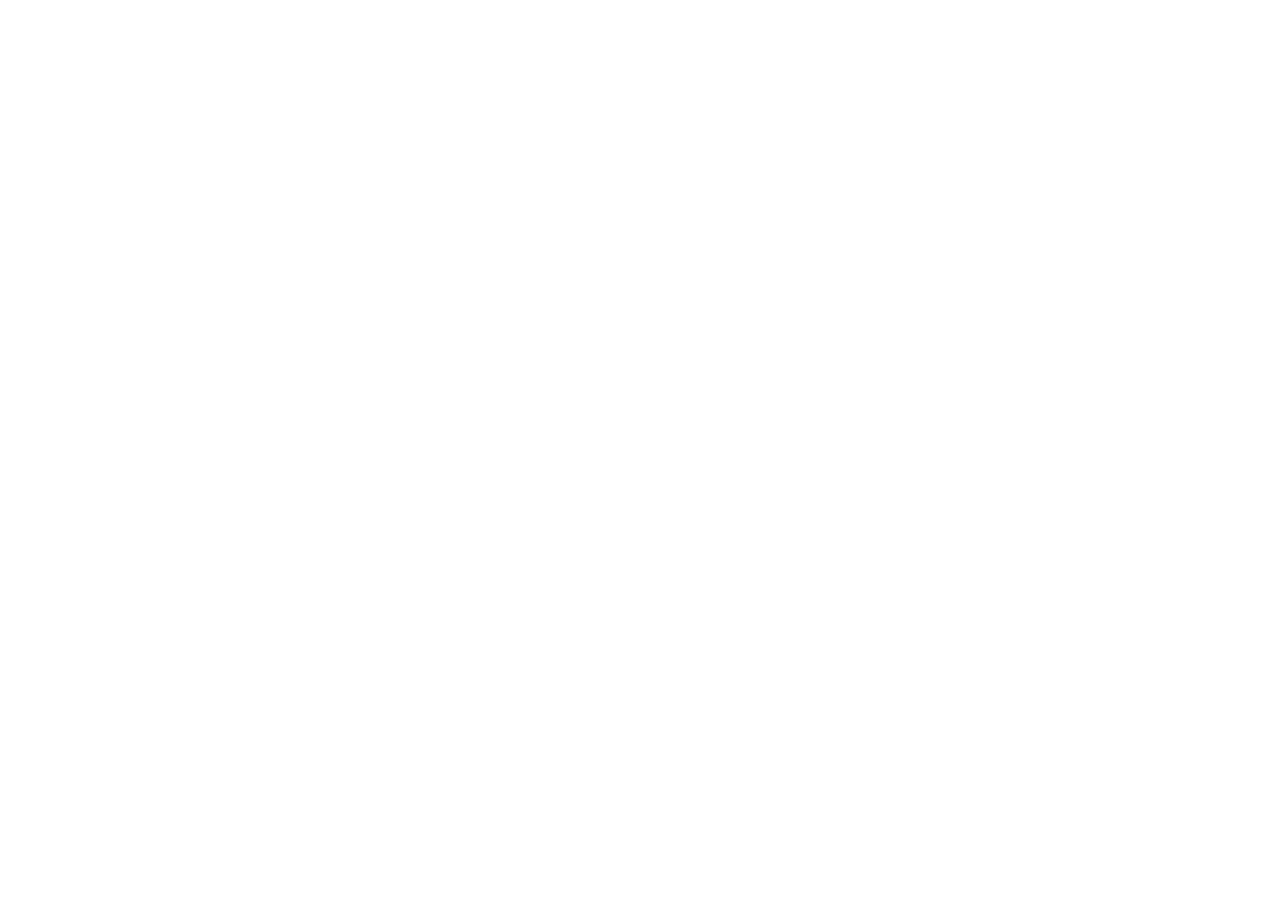
==== login.html @ 375b35bd "init project" ====
<!DOCTYPE html>
<html lang="en">

<head>
    <meta charset="UTF-8">
    <meta http-equiv="X-UA-Compatible" content="IE=edge">
    <meta name="viewport" content="width=device-width, initial-scale=1.0">
    <title>大事件-登录/注册</title>
</head>

<body>

</body>

</html>
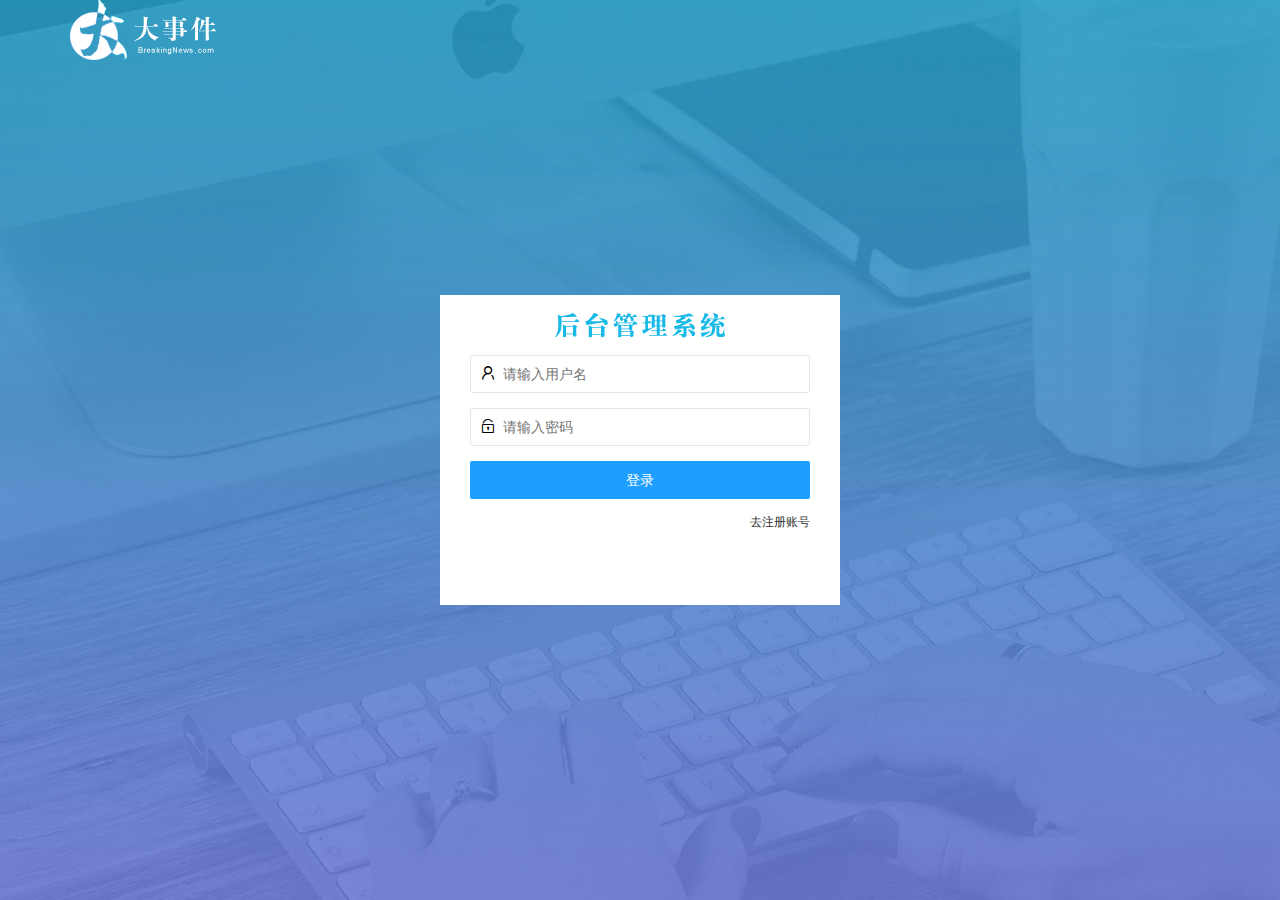
==== commit 6f5b0637: "完成了登录和注册的功能" ====
--- a/login.html
+++ b/login.html
@@ -6,10 +6,87 @@
     <meta http-equiv="X-UA-Compatible" content="IE=edge">
     <meta name="viewport" content="width=device-width, initial-scale=1.0">
     <title>大事件-登录/注册</title>
+    <!-- 引入layui样式 -->
+    <link rel="stylesheet" href="./assets/lib/layui/css/layui.css" />
+
+    <!-- 引入自己的样式 -->
+    <link rel="stylesheet" href="./assets/css/login.css" />
+
+
 </head>
 
 <body>
+    <!-- 头部的 Logo 区域 -->
+    <div class="layui-main">
+        <img src="/assets/images/logo.png" alt="" />
+    </div>
 
+    <!-- 登录注册区域 -->
+    <div class="loginAndRegBox">
+        <div class="title-box"></div>
+        <!--==== 登录的div =====-->
+        <div class="login-box">
+            <!-- 登录的表单 -->
+            <form class="layui-form" id="form_login">
+                <!-- 用户名 -->
+                <div class="layui-form-item">
+                    <i class="layui-icon layui-icon-username"></i>
+                    <input type="text" name="username" required lay-verify="required" placeholder="请输入用户名" autocomplete="off" class="layui-input" />
+                </div>
+                <!-- 密码 -->
+                <div class="layui-form-item">
+                    <i class="layui-icon layui-icon-password"></i>
+                    <!-- lay-verify="required" 表单验证 -->
+                    <input type="password" name="password" required lay-verify="required|pwd" placeholder="请输入密码" autocomplete="off" class="layui-input" />
+                </div>
+                <!-- 登录按钮 -->
+                <div class="layui-form-item">
+                    <!-- 注意：表单提交按钮和普通按钮的区别，就是 lay-submit 属性 -->
+                    <button class="layui-btn layui-btn-fluid layui-btn-normal" lay-submit>登录</button>
+                </div>
+                <div class="layui-form-item links">
+                    <a href="javascript:;" id="link_reg">去注册账号</a>
+                </div>
+            </form>
+        </div>
+        <!-- ======注册的div====== -->
+        <div class="reg-box">
+            <!-- 注册的表单 -->
+            <form class="layui-form" id="form_reg">
+                <!-- 用户名 -->
+                <div class="layui-form-item">
+                    <i class="layui-icon layui-icon-username"></i>
+                    <input type="text" name="username" required lay-verify="required" placeholder="请输入用户名" autocomplete="off" class="layui-input" />
+                </div>
+                <!-- 密码 -->
+                <div class="layui-form-item">
+                    <i class="layui-icon layui-icon-password"></i>
+                    <input type="password" name="password" required lay-verify="required" placeholder="请输入密码" autocomplete="off" class="layui-input" />
+                </div>
+                <!-- 密码确认框 -->
+                <div class="layui-form-item">
+                    <i class="layui-icon layui-icon-password"></i>
+                    <input type="password" name="repassword" required lay-verify="required|pwd|repwd" placeholder="再次确认密码" autocomplete="off" class="layui-input" />
+                </div>
+                <!-- 注册按钮 -->
+                <div class="layui-form-item">
+                    <!-- 注意：表单提交按钮和普通按钮的区别，就是 lay-submit 属性 -->
+                    <button class="layui-btn layui-btn-fluid layui-btn-normal" lay-submit>注册</button>
+                </div>
+                <div class="layui-form-item links">
+                    <a href="javascript:;" id="link_login">去登录</a>
+                </div>
+            </form>
+        </div>
+    </div>
+
+
+
+    <!-- 引入jquery文件 -->
+    <script src="./assets/lib/layui/layui.all.js"></script>
+    <script src="./assets/lib/jquery.js"></script>
+    <script src="./assets/js/baseAPI.js"></script>
+    <script src="./assets/js/login.js"></script>
 </body>
 
 </html>--- a/assets/lib/layui/css/layui.css
+++ b/assets/lib/layui/css/layui.css
@@ -0,0 +1,2 @@
+/** layui-v2.5.5 MIT License By https://www.layui.com */
+ .layui-inline,img{display:inline-block;vertical-align:middle}h1,h2,h3,h4,h5,h6{font-weight:400}.layui-edge,.layui-header,.layui-inline,.layui-main{position:relative}.layui-body,.layui-edge,.layui-elip{overflow:hidden}.layui-btn,.layui-edge,.layui-inline,img{vertical-align:middle}.layui-btn,.layui-disabled,.layui-icon,.layui-unselect{-moz-user-select:none;-webkit-user-select:none;-ms-user-select:none}.layui-elip,.layui-form-checkbox span,.layui-form-pane .layui-form-label{text-overflow:ellipsis;white-space:nowrap}.layui-breadcrumb,.layui-tree-btnGroup{visibility:hidden}blockquote,body,button,dd,div,dl,dt,form,h1,h2,h3,h4,h5,h6,input,li,ol,p,pre,td,textarea,th,ul{margin:0;padding:0;-webkit-tap-highlight-color:rgba(0,0,0,0)}a:active,a:hover{outline:0}img{border:none}li{list-style:none}table{border-collapse:collapse;border-spacing:0}h4,h5,h6{font-size:100%}button,input,optgroup,option,select,textarea{font-family:inherit;font-size:inherit;font-style:inherit;font-weight:inherit;outline:0}pre{white-space:pre-wrap;white-space:-moz-pre-wrap;white-space:-pre-wrap;white-space:-o-pre-wrap;word-wrap:break-word}body{line-height:24px;font:14px Helvetica Neue,Helvetica,PingFang SC,Tahoma,Arial,sans-serif}hr{height:1px;margin:10px 0;border:0;clear:both}a{color:#333;text-decoration:none}a:hover{color:#777}a cite{font-style:normal;*cursor:pointer}.layui-border-box,.layui-border-box *{box-sizing:border-box}.layui-box,.layui-box *{box-sizing:content-box}.layui-clear{clear:both;*zoom:1}.layui-clear:after{content:'\20';clear:both;*zoom:1;display:block;height:0}.layui-inline{*display:inline;*zoom:1}.layui-edge{display:inline-block;width:0;height:0;border-width:6px;border-style:dashed;border-color:transparent}.layui-edge-top{top:-4px;border-bottom-color:#999;border-bottom-style:solid}.layui-edge-right{border-left-color:#999;border-left-style:solid}.layui-edge-bottom{top:2px;border-top-color:#999;border-top-style:solid}.layui-edge-left{border-right-color:#999;border-right-style:solid}.layui-disabled,.layui-disabled:hover{color:#d2d2d2!important;cursor:not-allowed!important}.layui-circle{border-radius:100%}.layui-show{display:block!important}.layui-hide{display:none!important}@font-face{font-family:layui-icon;src:url(../font/iconfont.eot?v=250);src:url(../font/iconfont.eot?v=250#iefix) format('embedded-opentype'),url(../font/iconfont.woff2?v=250) format('woff2'),url(../font/iconfont.woff?v=250) format('woff'),url(../font/iconfont.ttf?v=250) format('truetype'),url(../font/iconfont.svg?v=250#layui-icon) format('svg')}.layui-icon{font-family:layui-icon!important;font-size:16px;font-style:normal;-webkit-font-smoothing:antialiased;-moz-osx-font-smoothing:grayscale}.layui-icon-reply-fill:before{content:"\e611"}.layui-icon-set-fill:before{content:"\e614"}.layui-icon-menu-fill:before{content:"\e60f"}.layui-icon-search:before{content:"\e615"}.layui-icon-share:before{content:"\e641"}.layui-icon-set-sm:before{content:"\e620"}.layui-icon-engine:before{content:"\e628"}.layui-icon-close:before{content:"\1006"}.layui-icon-close-fill:before{content:"\1007"}.layui-icon-chart-screen:before{content:"\e629"}.layui-icon-star:before{content:"\e600"}.layui-icon-circle-dot:before{content:"\e617"}.layui-icon-chat:before{content:"\e606"}.layui-icon-release:before{content:"\e609"}.layui-icon-list:before{content:"\e60a"}.layui-icon-chart:before{content:"\e62c"}.layui-icon-ok-circle:before{content:"\1005"}.layui-icon-layim-theme:before{content:"\e61b"}.layui-icon-table:before{content:"\e62d"}.layui-icon-right:before{content:"\e602"}.layui-icon-left:before{content:"\e603"}.layui-icon-cart-simple:before{content:"\e698"}.layui-icon-face-cry:before{content:"\e69c"}.layui-icon-face-smile:before{content:"\e6af"}.layui-icon-survey:before{content:"\e6b2"}.layui-icon-tree:before{content:"\e62e"}.layui-icon-upload-circle:before{content:"\e62f"}.layui-icon-add-circle:before{content:"\e61f"}.layui-icon-download-circle:before{content:"\e601"}.layui-icon-templeate-1:before{content:"\e630"}.layui-icon-util:before{content:"\e631"}.layui-icon-face-surprised:before{content:"\e664"}.layui-icon-edit:before{content:"\e642"}.layui-icon-speaker:before{content:"\e645"}.layui-icon-down:before{content:"\e61a"}.layui-icon-file:before{content:"\e621"}.layui-icon-layouts:before{content:"\e632"}.layui-icon-rate-half:before{content:"\e6c9"}.layui-icon-add-circle-fine:before{content:"\e608"}.layui-icon-prev-circle:before{content:"\e633"}.layui-icon-read:before{content:"\e705"}.layui-icon-404:before{content:"\e61c"}.layui-icon-carousel:before{content:"\e634"}.layui-icon-help:before{content:"\e607"}.layui-icon-code-circle:before{content:"\e635"}.layui-icon-water:before{content:"\e636"}.layui-icon-username:before{content:"\e66f"}.layui-icon-find-fill:before{content:"\e670"}.layui-icon-about:before{content:"\e60b"}.layui-icon-location:before{content:"\e715"}.layui-icon-up:before{content:"\e619"}.layui-icon-pause:before{content:"\e651"}.layui-icon-date:before{content:"\e637"}.layui-icon-layim-uploadfile:before{content:"\e61d"}.layui-icon-delete:before{content:"\e640"}.layui-icon-play:before{content:"\e652"}.layui-icon-top:before{content:"\e604"}.layui-icon-friends:before{content:"\e612"}.layui-icon-refresh-3:before{content:"\e9aa"}.layui-icon-ok:before{content:"\e605"}.layui-icon-layer:before{content:"\e638"}.layui-icon-face-smile-fine:before{content:"\e60c"}.layui-icon-dollar:before{content:"\e659"}.layui-icon-group:before{content:"\e613"}.layui-icon-layim-download:before{content:"\e61e"}.layui-icon-picture-fine:before{content:"\e60d"}.layui-icon-link:before{content:"\e64c"}.layui-icon-diamond:before{content:"\e735"}.layui-icon-log:before{content:"\e60e"}.layui-icon-rate-solid:before{content:"\e67a"}.layui-icon-fonts-del:before{content:"\e64f"}.layui-icon-unlink:before{content:"\e64d"}.layui-icon-fonts-clear:before{content:"\e639"}.layui-icon-triangle-r:before{content:"\e623"}.layui-icon-circle:before{content:"\e63f"}.layui-icon-radio:before{content:"\e643"}.layui-icon-align-center:before{content:"\e647"}.layui-icon-align-right:before{content:"\e648"}.layui-icon-align-left:before{content:"\e649"}.layui-icon-loading-1:before{content:"\e63e"}.layui-icon-return:before{content:"\e65c"}.layui-icon-fonts-strong:before{content:"\e62b"}.layui-icon-upload:before{content:"\e67c"}.layui-icon-dialogue:before{content:"\e63a"}.layui-icon-video:before{content:"\e6ed"}.layui-icon-headset:before{content:"\e6fc"}.layui-icon-cellphone-fine:before{content:"\e63b"}.layui-icon-add-1:before{content:"\e654"}.layui-icon-face-smile-b:before{content:"\e650"}.layui-icon-fonts-html:before{content:"\e64b"}.layui-icon-form:before{content:"\e63c"}.layui-icon-cart:before{content:"\e657"}.layui-icon-camera-fill:before{content:"\e65d"}.layui-icon-tabs:before{content:"\e62a"}.layui-icon-fonts-code:before{content:"\e64e"}.layui-icon-fire:before{content:"\e756"}.layui-icon-set:before{content:"\e716"}.layui-icon-fonts-u:before{content:"\e646"}.layui-icon-triangle-d:before{content:"\e625"}.layui-icon-tips:before{content:"\e702"}.layui-icon-picture:before{content:"\e64a"}.layui-icon-more-vertical:before{content:"\e671"}.layui-icon-flag:before{content:"\e66c"}.layui-icon-loading:before{content:"\e63d"}.layui-icon-fonts-i:before{content:"\e644"}.layui-icon-refresh-1:before{content:"\e666"}.layui-icon-rmb:before{content:"\e65e"}.layui-icon-home:before{content:"\e68e"}.layui-icon-user:before{content:"\e770"}.layui-icon-notice:before{content:"\e667"}.layui-icon-login-weibo:before{content:"\e675"}.layui-icon-voice:before{content:"\e688"}.layui-icon-upload-drag:before{content:"\e681"}.layui-icon-login-qq:before{content:"\e676"}.layui-icon-snowflake:before{content:"\e6b1"}.layui-icon-file-b:before{content:"\e655"}.layui-icon-template:before{content:"\e663"}.layui-icon-auz:before{content:"\e672"}.layui-icon-console:before{content:"\e665"}.layui-icon-app:before{content:"\e653"}.layui-icon-prev:before{content:"\e65a"}.layui-icon-website:before{content:"\e7ae"}.layui-icon-next:before{content:"\e65b"}.layui-icon-component:before{content:"\e857"}.layui-icon-more:before{content:"\e65f"}.layui-icon-login-wechat:before{content:"\e677"}.layui-icon-shrink-right:before{content:"\e668"}.layui-icon-spread-left:before{content:"\e66b"}.layui-icon-camera:before{content:"\e660"}.layui-icon-note:before{content:"\e66e"}.layui-icon-refresh:before{content:"\e669"}.layui-icon-female:before{content:"\e661"}.layui-icon-male:before{content:"\e662"}.layui-icon-password:before{content:"\e673"}.layui-icon-senior:before{content:"\e674"}.layui-icon-theme:before{content:"\e66a"}.layui-icon-tread:before{content:"\e6c5"}.layui-icon-praise:before{content:"\e6c6"}.layui-icon-star-fill:before{content:"\e658"}.layui-icon-rate:before{content:"\e67b"}.layui-icon-template-1:before{content:"\e656"}.layui-icon-vercode:before{content:"\e679"}.layui-icon-cellphone:before{content:"\e678"}.layui-icon-screen-full:before{content:"\e622"}.layui-icon-screen-restore:before{content:"\e758"}.layui-icon-cols:before{content:"\e610"}.layui-icon-export:before{content:"\e67d"}.layui-icon-print:before{content:"\e66d"}.layui-icon-slider:before{content:"\e714"}.layui-icon-addition:before{content:"\e624"}.layui-icon-subtraction:before{content:"\e67e"}.layui-icon-service:before{content:"\e626"}.layui-icon-transfer:before{content:"\e691"}.layui-main{width:1140px;margin:0 auto}.layui-header{z-index:1000;height:60px}.layui-header a:hover{transition:all .5s;-webkit-transition:all .5s}.layui-side{position:fixed;left:0;top:0;bottom:0;z-index:999;width:200px;overflow-x:hidden}.layui-side-scroll{position:relative;width:220px;height:100%;overflow-x:hidden}.layui-body{position:absolute;left:200px;right:0;top:0;bottom:0;z-index:998;width:auto;overflow-y:auto;box-sizing:border-box}.layui-layout-body{overflow:hidden}.layui-layout-admin .layui-header{background-color:#23262E}.layui-layout-admin .layui-side{top:60px;width:200px;overflow-x:hidden}.layui-layout-admin .layui-body{position:fixed;top:60px;bottom:44px}.layui-layout-admin .layui-main{width:auto;margin:0 15px}.layui-layout-admin .layui-footer{position:fixed;left:200px;right:0;bottom:0;height:44px;line-height:44px;padding:0 15px;background-color:#eee}.layui-layout-admin .layui-logo{position:absolute;left:0;top:0;width:200px;height:100%;line-height:60px;text-align:center;color:#009688;font-size:16px}.layui-layout-admin .layui-header .layui-nav{background:0 0}.layui-layout-left{position:absolute!important;left:200px;top:0}.layui-layout-right{position:absolute!important;right:0;top:0}.layui-container{position:relative;margin:0 auto;padding:0 15px;box-sizing:border-box}.layui-fluid{position:relative;margin:0 auto;padding:0 15px}.layui-row:after,.layui-row:before{content:'';display:block;clear:both}.layui-col-lg1,.layui-col-lg10,.layui-col-lg11,.layui-col-lg12,.layui-col-lg2,.layui-col-lg3,.layui-col-lg4,.layui-col-lg5,.layui-col-lg6,.layui-col-lg7,.layui-col-lg8,.layui-col-lg9,.layui-col-md1,.layui-col-md10,.layui-col-md11,.layui-col-md12,.layui-col-md2,.layui-col-md3,.layui-col-md4,.layui-col-md5,.layui-col-md6,.layui-col-md7,.layui-col-md8,.layui-col-md9,.layui-col-sm1,.layui-col-sm10,.layui-col-sm11,.layui-col-sm12,.layui-col-sm2,.layui-col-sm3,.layui-col-sm4,.layui-col-sm5,.layui-col-sm6,.layui-col-sm7,.layui-col-sm8,.layui-col-sm9,.layui-col-xs1,.layui-col-xs10,.layui-col-xs11,.layui-col-xs12,.layui-col-xs2,.layui-col-xs3,.layui-col-xs4,.layui-col-xs5,.layui-col-xs6,.layui-col-xs7,.layui-col-xs8,.layui-col-xs9{position:relative;display:block;box-sizing:border-box}.layui-col-xs1,.layui-col-xs10,.layui-col-xs11,.layui-col-xs12,.layui-col-xs2,.layui-col-xs3,.layui-col-xs4,.layui-col-xs5,.layui-col-xs6,.layui-col-xs7,.layui-col-xs8,.layui-col-xs9{float:left}.layui-col-xs1{width:8.33333333%}.layui-col-xs2{width:16.66666667%}.layui-col-xs3{width:25%}.layui-col-xs4{width:33.33333333%}.layui-col-xs5{width:41.66666667%}.layui-col-xs6{width:50%}.layui-col-xs7{width:58.33333333%}.layui-col-xs8{width:66.66666667%}.layui-col-xs9{width:75%}.layui-col-xs10{width:83.33333333%}.layui-col-xs11{width:91.66666667%}.layui-col-xs12{width:100%}.layui-col-xs-offset1{margin-left:8.33333333%}.layui-col-xs-offset2{margin-left:16.66666667%}.layui-col-xs-offset3{margin-left:25%}.layui-col-xs-offset4{margin-left:33.33333333%}.layui-col-xs-offset5{margin-left:41.66666667%}.layui-col-xs-offset6{margin-left:50%}.layui-col-xs-offset7{margin-left:58.33333333%}.layui-col-xs-offset8{margin-left:66.66666667%}.layui-col-xs-offset9{margin-left:75%}.layui-col-xs-offset10{margin-left:83.33333333%}.layui-col-xs-offset11{margin-left:91.66666667%}.layui-col-xs-offset12{margin-left:100%}@media screen and (max-width:768px){.layui-hide-xs{display:none!important}.layui-show-xs-block{display:block!important}.layui-show-xs-inline{display:inline!important}.layui-show-xs-inline-block{display:inline-block!important}}@media screen and (min-width:768px){.layui-container{width:750px}.layui-hide-sm{display:none!important}.layui-show-sm-block{display:block!important}.layui-show-sm-inline{display:inline!important}.layui-show-sm-inline-block{display:inline-block!important}.layui-col-sm1,.layui-col-sm10,.layui-col-sm11,.layui-col-sm12,.layui-col-sm2,.layui-col-sm3,.layui-col-sm4,.layui-col-sm5,.layui-col-sm6,.layui-col-sm7,.layui-col-sm8,.layui-col-sm9{float:left}.layui-col-sm1{width:8.33333333%}.layui-col-sm2{width:16.66666667%}.layui-col-sm3{width:25%}.layui-col-sm4{width:33.33333333%}.layui-col-sm5{width:41.66666667%}.layui-col-sm6{width:50%}.layui-col-sm7{width:58.33333333%}.layui-col-sm8{width:66.66666667%}.layui-col-sm9{width:75%}.layui-col-sm10{width:83.33333333%}.layui-col-sm11{width:91.66666667%}.layui-col-sm12{width:100%}.layui-col-sm-offset1{margin-left:8.33333333%}.layui-col-sm-offset2{margin-left:16.66666667%}.layui-col-sm-offset3{margin-left:25%}.layui-col-sm-offset4{margin-left:33.33333333%}.layui-col-sm-offset5{margin-left:41.66666667%}.layui-col-sm-offset6{margin-left:50%}.layui-col-sm-offset7{margin-left:58.33333333%}.layui-col-sm-offset8{margin-left:66.66666667%}.layui-col-sm-offset9{margin-left:75%}.layui-col-sm-offset10{margin-left:83.33333333%}.layui-col-sm-offset11{margin-left:91.66666667%}.layui-col-sm-offset12{margin-left:100%}}@media screen and (min-width:992px){.layui-container{width:970px}.layui-hide-md{display:none!important}.layui-show-md-block{display:block!important}.layui-show-md-inline{display:inline!important}.layui-show-md-inline-block{display:inline-block!important}.layui-col-md1,.layui-col-md10,.layui-col-md11,.layui-col-md12,.layui-col-md2,.layui-col-md3,.layui-col-md4,.layui-col-md5,.layui-col-md6,.layui-col-md7,.layui-col-md8,.layui-col-md9{float:left}.layui-col-md1{width:8.33333333%}.layui-col-md2{width:16.66666667%}.layui-col-md3{width:25%}.layui-col-md4{width:33.33333333%}.layui-col-md5{width:41.66666667%}.layui-col-md6{width:50%}.layui-col-md7{width:58.33333333%}.layui-col-md8{width:66.66666667%}.layui-col-md9{width:75%}.layui-col-md10{width:83.33333333%}.layui-col-md11{width:91.66666667%}.layui-col-md12{width:100%}.layui-col-md-offset1{margin-left:8.33333333%}.layui-col-md-offset2{margin-left:16.66666667%}.layui-col-md-offset3{margin-left:25%}.layui-col-md-offset4{margin-left:33.33333333%}.layui-col-md-offset5{margin-left:41.66666667%}.layui-col-md-offset6{margin-left:50%}.layui-col-md-offset7{margin-left:58.33333333%}.layui-col-md-offset8{margin-left:66.66666667%}.layui-col-md-offset9{margin-left:75%}.layui-col-md-offset10{margin-left:83.33333333%}.layui-col-md-offset11{margin-left:91.66666667%}.layui-col-md-offset12{margin-left:100%}}@media screen and (min-width:1200px){.layui-container{width:1170px}.layui-hide-lg{display:none!important}.layui-show-lg-block{display:block!important}.layui-show-lg-inline{display:inline!important}.layui-show-lg-inline-block{display:inline-block!important}.layui-col-lg1,.layui-col-lg10,.layui-col-lg11,.layui-col-lg12,.layui-col-lg2,.layui-col-lg3,.layui-col-lg4,.layui-col-lg5,.layui-col-lg6,.layui-col-lg7,.layui-col-lg8,.layui-col-lg9{float:left}.layui-col-lg1{width:8.33333333%}.layui-col-lg2{width:16.66666667%}.layui-col-lg3{width:25%}.layui-col-lg4{width:33.33333333%}.layui-col-lg5{width:41.66666667%}.layui-col-lg6{width:50%}.layui-col-lg7{width:58.33333333%}.layui-col-lg8{width:66.66666667%}.layui-col-lg9{width:75%}.layui-col-lg10{width:83.33333333%}.layui-col-lg11{width:91.66666667%}.layui-col-lg12{width:100%}.layui-col-lg-offset1{margin-left:8.33333333%}.layui-col-lg-offset2{margin-left:16.66666667%}.layui-col-lg-offset3{margin-left:25%}.layui-col-lg-offset4{margin-left:33.33333333%}.layui-col-lg-offset5{margin-left:41.66666667%}.layui-col-lg-offset6{margin-left:50%}.layui-col-lg-offset7{margin-left:58.33333333%}.layui-col-lg-offset8{margin-left:66.66666667%}.layui-col-lg-offset9{margin-left:75%}.layui-col-lg-offset10{margin-left:83.33333333%}.layui-col-lg-offset11{margin-left:91.66666667%}.layui-col-lg-offset12{margin-left:100%}}.layui-col-space1{margin:-.5px}.layui-col-space1>*{padding:.5px}.layui-col-space3{margin:-1.5px}.layui-col-space3>*{padding:1.5px}.layui-col-space5{margin:-2.5px}.layui-col-space5>*{padding:2.5px}.layui-col-space8{margin:-3.5px}.layui-col-space8>*{padding:3.5px}.layui-col-space10{margin:-5px}.layui-col-space10>*{padding:5px}.layui-col-space12{margin:-6px}.layui-col-space12>*{padding:6px}.layui-col-space15{margin:-7.5px}.layui-col-space15>*{padding:7.5px}.layui-col-space18{margin:-9px}.layui-col-space18>*{padding:9px}.layui-col-space20{margin:-10px}.layui-col-space20>*{padding:10px}.layui-col-space22{margin:-11px}.layui-col-space22>*{padding:11px}.layui-col-space25{margin:-12.5px}.layui-col-space25>*{padding:12.5px}.layui-col-space30{margin:-15px}.layui-col-space30>*{padding:15px}.layui-btn,.layui-input,.layui-select,.layui-textarea,.layui-upload-button{outline:0;-webkit-appearance:none;transition:all .3s;-webkit-transition:all .3s;box-sizing:border-box}.layui-elem-quote{margin-bottom:10px;padding:15px;line-height:22px;border-left:5px solid #009688;border-radius:0 2px 2px 0;background-color:#f2f2f2}.layui-quote-nm{border-style:solid;border-width:1px 1px 1px 5px;background:0 0}.layui-elem-field{margin-bottom:10px;padding:0;border-width:1px;border-style:solid}.layui-elem-field legend{margin-left:20px;padding:0 10px;font-size:20px;font-weight:300}.layui-field-title{margin:10px 0 20px;border-width:1px 0 0}.layui-field-box{padding:10px 15px}.layui-field-title .layui-field-box{padding:10px 0}.layui-progress{position:relative;height:6px;border-radius:20px;background-color:#e2e2e2}.layui-progress-bar{position:absolute;left:0;top:0;width:0;max-width:100%;height:6px;border-radius:20px;text-align:right;background-color:#5FB878;transition:all .3s;-webkit-transition:all .3s}.layui-progress-big,.layui-progress-big .layui-progress-bar{height:18px;line-height:18px}.layui-progress-text{position:relative;top:-20px;line-height:18px;font-size:12px;color:#666}.layui-progress-big .layui-progress-text{position:static;padding:0 10px;color:#fff}.layui-collapse{border-width:1px;border-style:solid;border-radius:2px}.layui-colla-content,.layui-colla-item{border-top-width:1px;border-top-style:solid}.layui-colla-item:first-child{border-top:none}.layui-colla-title{position:relative;height:42px;line-height:42px;padding:0 15px 0 35px;color:#333;background-color:#f2f2f2;cursor:pointer;font-size:14px;overflow:hidden}.layui-colla-content{display:none;padding:10px 15px;line-height:22px;color:#666}.layui-colla-icon{position:absolute;left:15px;top:0;font-size:14px}.layui-card{margin-bottom:15px;border-radius:2px;background-color:#fff;box-shadow:0 1px 2px 0 rgba(0,0,0,.05)}.layui-card:last-child{margin-bottom:0}.layui-card-header{position:relative;height:42px;line-height:42px;padding:0 15px;border-bottom:1px solid #f6f6f6;color:#333;border-radius:2px 2px 0 0;font-size:14px}.layui-bg-black,.layui-bg-blue,.layui-bg-cyan,.layui-bg-green,.layui-bg-orange,.layui-bg-red{color:#fff!important}.layui-card-body{position:relative;padding:10px 15px;line-height:24px}.layui-card-body[pad15]{padding:15px}.layui-card-body[pad20]{padding:20px}.layui-card-body .layui-table{margin:5px 0}.layui-card .layui-tab{margin:0}.layui-panel-window{position:relative;padding:15px;border-radius:0;border-top:5px solid #E6E6E6;background-color:#fff}.layui-auxiliar-moving{position:fixed;left:0;right:0;top:0;bottom:0;width:100%;height:100%;background:0 0;z-index:9999999999}.layui-form-label,.layui-form-mid,.layui-form-select,.layui-input-block,.layui-input-inline,.layui-textarea{position:relative}.layui-bg-red{background-color:#FF5722!important}.layui-bg-orange{background-color:#FFB800!important}.layui-bg-green{background-color:#009688!important}.layui-bg-cyan{background-color:#2F4056!important}.layui-bg-blue{background-color:#1E9FFF!important}.layui-bg-black{background-color:#393D49!important}.layui-bg-gray{background-color:#eee!important;color:#666!important}.layui-badge-rim,.layui-colla-content,.layui-colla-item,.layui-collapse,.layui-elem-field,.layui-form-pane .layui-form-item[pane],.layui-form-pane .layui-form-label,.layui-input,.layui-layedit,.layui-layedit-tool,.layui-quote-nm,.layui-select,.layui-tab-bar,.layui-tab-card,.layui-tab-title,.layui-tab-title .layui-this:after,.layui-textarea{border-color:#e6e6e6}.layui-timeline-item:before,hr{background-color:#e6e6e6}.layui-text{line-height:22px;font-size:14px;color:#666}.layui-text h1,.layui-text h2,.layui-text h3{font-weight:500;color:#333}.layui-text h1{font-size:30px}.layui-text h2{font-size:24px}.layui-text h3{font-size:18px}.layui-text a:not(.layui-btn){color:#01AAED}.layui-text a:not(.layui-btn):hover{text-decoration:underline}.layui-text ul{padding:5px 0 5px 15px}.layui-text ul li{margin-top:5px;list-style-type:disc}.layui-text em,.layui-word-aux{color:#999!important;padding:0 5px!important}.layui-btn{display:inline-block;height:38px;line-height:38px;padding:0 18px;background-color:#009688;color:#fff;white-space:nowrap;text-align:center;font-size:14px;border:none;border-radius:2px;cursor:pointer}.layui-btn:hover{opacity:.8;filter:alpha(opacity=80);color:#fff}.layui-btn:active{opacity:1;filter:alpha(opacity=100)}.layui-btn+.layui-btn{margin-left:10px}.layui-btn-container{font-size:0}.layui-btn-container .layui-btn{margin-right:10px;margin-bottom:10px}.layui-btn-container .layui-btn+.layui-btn{margin-left:0}.layui-table .layui-btn-container .layui-btn{margin-bottom:9px}.layui-btn-radius{border-radius:100px}.layui-btn .layui-icon{margin-right:3px;font-size:18px;vertical-align:bottom;vertical-align:middle\9}.layui-btn-primary{border:1px solid #C9C9C9;background-color:#fff;color:#555}.layui-btn-primary:hover{border-color:#009688;color:#333}.layui-btn-normal{background-color:#1E9FFF}.layui-btn-warm{background-color:#FFB800}.layui-btn-danger{background-color:#FF5722}.layui-btn-checked{background-color:#5FB878}.layui-btn-disabled,.layui-btn-disabled:active,.layui-btn-disabled:hover{border:1px solid #e6e6e6;background-color:#FBFBFB;color:#C9C9C9;cursor:not-allowed;opacity:1}.layui-btn-lg{height:44px;line-height:44px;padding:0 25px;font-size:16px}.layui-btn-sm{height:30px;line-height:30px;padding:0 10px;font-size:12px}.layui-btn-sm i{font-size:16px!important}.layui-btn-xs{height:22px;line-height:22px;padding:0 5px;font-size:12px}.layui-btn-xs i{font-size:14px!important}.layui-btn-group{display:inline-block;vertical-align:middle;font-size:0}.layui-btn-group .layui-btn{margin-left:0!important;margin-right:0!important;border-left:1px solid rgba(255,255,255,.5);border-radius:0}.layui-btn-group .layui-btn-primary{border-left:none}.layui-btn-group .layui-btn-primary:hover{border-color:#C9C9C9;color:#009688}.layui-btn-group .layui-btn:first-child{border-left:none;border-radius:2px 0 0 2px}.layui-btn-group .layui-btn-primary:first-child{border-left:1px solid #c9c9c9}.layui-btn-group .layui-btn:last-child{border-radius:0 2px 2px 0}.layui-btn-group .layui-btn+.layui-btn{margin-left:0}.layui-btn-group+.layui-btn-group{margin-left:10px}.layui-btn-fluid{width:100%}.layui-input,.layui-select,.layui-textarea{height:38px;line-height:1.3;line-height:38px\9;border-width:1px;border-style:solid;background-color:#fff;border-radius:2px}.layui-input::-webkit-input-placeholder,.layui-select::-webkit-input-placeholder,.layui-textarea::-webkit-input-placeholder{line-height:1.3}.layui-input,.layui-textarea{display:block;width:100%;padding-left:10px}.layui-input:hover,.layui-textarea:hover{border-color:#D2D2D2!important}.layui-input:focus,.layui-textarea:focus{border-color:#C9C9C9!important}.layui-textarea{min-height:100px;height:auto;line-height:20px;padding:6px 10px;resize:vertical}.layui-select{padding:0 10px}.layui-form input[type=checkbox],.layui-form input[type=radio],.layui-form select{display:none}.layui-form [lay-ignore]{display:initial}.layui-form-item{margin-bottom:15px;clear:both;*zoom:1}.layui-form-item:after{content:'\20';clear:both;*zoom:1;display:block;height:0}.layui-form-label{float:left;display:block;padding:9px 15px;width:80px;font-weight:400;line-height:20px;text-align:right}.layui-form-label-col{display:block;float:none;padding:9px 0;line-height:20px;text-align:left}.layui-form-item .layui-inline{margin-bottom:5px;margin-right:10px}.layui-input-block{margin-left:110px;min-height:36px}.layui-input-inline{display:inline-block;vertical-align:middle}.layui-form-item .layui-input-inline{float:left;width:190px;margin-right:10px}.layui-form-text .layui-input-inline{width:auto}.layui-form-mid{float:left;display:block;padding:9px 0!important;line-height:20px;margin-right:10px}.layui-form-danger+.layui-form-select .layui-input,.layui-form-danger:focus{border-color:#FF5722!important}.layui-form-select .layui-input{padding-right:30px;cursor:pointer}.layui-form-select .layui-edge{position:absolute;right:10px;top:50%;margin-top:-3px;cursor:pointer;border-width:6px;border-top-color:#c2c2c2;border-top-style:solid;transition:all .3s;-webkit-transition:all .3s}.layui-form-select dl{display:none;position:absolute;left:0;top:42px;padding:5px 0;z-index:899;min-width:100%;border:1px solid #d2d2d2;max-height:300px;overflow-y:auto;background-color:#fff;border-radius:2px;box-shadow:0 2px 4px rgba(0,0,0,.12);box-sizing:border-box}.layui-form-select dl dd,.layui-form-select dl dt{padding:0 10px;line-height:36px;white-space:nowrap;overflow:hidden;text-overflow:ellipsis}.layui-form-select dl dt{font-size:12px;color:#999}.layui-form-select dl dd{cursor:pointer}.layui-form-select dl dd:hover{background-color:#f2f2f2;-webkit-transition:.5s all;transition:.5s all}.layui-form-select .layui-select-group dd{padding-left:20px}.layui-form-select dl dd.layui-select-tips{padding-left:10px!important;color:#999}.layui-form-select dl dd.layui-this{background-color:#5FB878;color:#fff}.layui-form-checkbox,.layui-form-select dl dd.layui-disabled{background-color:#fff}.layui-form-selected dl{display:block}.layui-form-checkbox,.layui-form-checkbox *,.layui-form-switch{display:inline-block;vertical-align:middle}.layui-form-selected .layui-edge{margin-top:-9px;-webkit-transform:rotate(180deg);transform:rotate(180deg);margin-top:-3px\9}:root .layui-form-selected .layui-edge{margin-top:-9px\0/IE9}.layui-form-selectup dl{top:auto;bottom:42px}.layui-select-none{margin:5px 0;text-align:center;color:#999}.layui-select-disabled .layui-disabled{border-color:#eee!important}.layui-select-disabled .layui-edge{border-top-color:#d2d2d2}.layui-form-checkbox{position:relative;height:30px;line-height:30px;margin-right:10px;padding-right:30px;cursor:pointer;font-size:0;-webkit-transition:.1s linear;transition:.1s linear;box-sizing:border-box}.layui-form-checkbox span{padding:0 10px;height:100%;font-size:14px;border-radius:2px 0 0 2px;background-color:#d2d2d2;color:#fff;overflow:hidden}.layui-form-checkbox:hover span{background-color:#c2c2c2}.layui-form-checkbox i{position:absolute;right:0;top:0;width:30px;height:28px;border:1px solid #d2d2d2;border-left:none;border-radius:0 2px 2px 0;color:#fff;font-size:20px;text-align:center}.layui-form-checkbox:hover i{border-color:#c2c2c2;color:#c2c2c2}.layui-form-checked,.layui-form-checked:hover{border-color:#5FB878}.layui-form-checked span,.layui-form-checked:hover span{background-color:#5FB878}.layui-form-checked i,.layui-form-checked:hover i{color:#5FB878}.layui-form-item .layui-form-checkbox{margin-top:4px}.layui-form-checkbox[lay-skin=primary]{height:auto!important;line-height:normal!important;min-width:18px;min-height:18px;border:none!important;margin-right:0;padding-left:28px;padding-right:0;background:0 0}.layui-form-checkbox[lay-skin=primary] span{padding-left:0;padding-right:15px;line-height:18px;background:0 0;color:#666}.layui-form-checkbox[lay-skin=primary] i{right:auto;left:0;width:16px;height:16px;line-height:16px;border:1px solid #d2d2d2;font-size:12px;border-radius:2px;background-color:#fff;-webkit-transition:.1s linear;transition:.1s linear}.layui-form-checkbox[lay-skin=primary]:hover i{border-color:#5FB878;color:#fff}.layui-form-checked[lay-skin=primary] i{border-color:#5FB878!important;background-color:#5FB878;color:#fff}.layui-checkbox-disbaled[lay-skin=primary] span{background:0 0!important;color:#c2c2c2}.layui-checkbox-disbaled[lay-skin=primary]:hover i{border-color:#d2d2d2}.layui-form-item .layui-form-checkbox[lay-skin=primary]{margin-top:10px}.layui-form-switch{position:relative;height:22px;line-height:22px;min-width:35px;padding:0 5px;margin-top:8px;border:1px solid #d2d2d2;border-radius:20px;cursor:pointer;background-color:#fff;-webkit-transition:.1s linear;transition:.1s linear}.layui-form-switch i{position:absolute;left:5px;top:3px;width:16px;height:16px;border-radius:20px;background-color:#d2d2d2;-webkit-transition:.1s linear;transition:.1s linear}.layui-form-switch em{position:relative;top:0;width:25px;margin-left:21px;padding:0!important;text-align:center!important;color:#999!important;font-style:normal!important;font-size:12px}.layui-form-onswitch{border-color:#5FB878;background-color:#5FB878}.layui-checkbox-disbaled,.layui-checkbox-disbaled i{border-color:#e2e2e2!important}.layui-form-onswitch i{left:100%;margin-left:-21px;background-color:#fff}.layui-form-onswitch em{margin-left:5px;margin-right:21px;color:#fff!important}.layui-checkbox-disbaled span{background-color:#e2e2e2!important}.layui-checkbox-disbaled:hover i{color:#fff!important}[lay-radio]{display:none}.layui-form-radio,.layui-form-radio *{display:inline-block;vertical-align:middle}.layui-form-radio{line-height:28px;margin:6px 10px 0 0;padding-right:10px;cursor:pointer;font-size:0}.layui-form-radio *{font-size:14px}.layui-form-radio>i{margin-right:8px;font-size:22px;color:#c2c2c2}.layui-form-radio>i:hover,.layui-form-radioed>i{color:#5FB878}.layui-radio-disbaled>i{color:#e2e2e2!important}.layui-form-pane .layui-form-label{width:110px;padding:8px 15px;height:38px;line-height:20px;border-width:1px;border-style:solid;border-radius:2px 0 0 2px;text-align:center;background-color:#FBFBFB;overflow:hidden;box-sizing:border-box}.layui-form-pane .layui-input-inline{margin-left:-1px}.layui-form-pane .layui-input-block{margin-left:110px;left:-1px}.layui-form-pane .layui-input{border-radius:0 2px 2px 0}.layui-form-pane .layui-form-text .layui-form-label{float:none;width:100%;border-radius:2px;box-sizing:border-box;text-align:left}.layui-form-pane .layui-form-text .layui-input-inline{display:block;margin:0;top:-1px;clear:both}.layui-form-pane .layui-form-text .layui-input-block{margin:0;left:0;top:-1px}.layui-form-pane .layui-form-text .layui-textarea{min-height:100px;border-radius:0 0 2px 2px}.layui-form-pane .layui-form-checkbox{margin:4px 0 4px 10px}.layui-form-pane .layui-form-radio,.layui-form-pane .layui-form-switch{margin-top:6px;margin-left:10px}.layui-form-pane .layui-form-item[pane]{position:relative;border-width:1px;border-style:solid}.layui-form-pane .layui-form-item[pane] .layui-form-label{position:absolute;left:0;top:0;height:100%;border-width:0 1px 0 0}.layui-form-pane .layui-form-item[pane] .layui-input-inline{margin-left:110px}@media screen and (max-width:450px){.layui-form-item .layui-form-label{text-overflow:ellipsis;overflow:hidden;white-space:nowrap}.layui-form-item .layui-inline{display:block;margin-right:0;margin-bottom:20px;clear:both}.layui-form-item .layui-inline:after{content:'\20';clear:both;display:block;height:0}.layui-form-item .layui-input-inline{display:block;float:none;left:-3px;width:auto;margin:0 0 10px 112px}.layui-form-item .layui-input-inline+.layui-form-mid{margin-left:110px;top:-5px;padding:0}.layui-form-item .layui-form-checkbox{margin-right:5px;margin-bottom:5px}}.layui-layedit{border-width:1px;border-style:solid;border-radius:2px}.layui-layedit-tool{padding:3px 5px;border-bottom-width:1px;border-bottom-style:solid;font-size:0}.layedit-tool-fixed{position:fixed;top:0;border-top:1px solid #e2e2e2}.layui-layedit-tool .layedit-tool-mid,.layui-layedit-tool .layui-icon{display:inline-block;vertical-align:middle;text-align:center;font-size:14px}.layui-layedit-tool .layui-icon{position:relative;width:32px;height:30px;line-height:30px;margin:3px 5px;color:#777;cursor:pointer;border-radius:2px}.layui-layedit-tool .layui-icon:hover{color:#393D49}.layui-layedit-tool .layui-icon:active{color:#000}.layui-layedit-tool .layedit-tool-active{background-color:#e2e2e2;color:#000}.layui-layedit-tool .layui-disabled,.layui-layedit-tool .layui-disabled:hover{color:#d2d2d2;cursor:not-allowed}.layui-layedit-tool .layedit-tool-mid{width:1px;height:18px;margin:0 10px;background-color:#d2d2d2}.layedit-tool-html{width:50px!important;font-size:30px!important}.layedit-tool-b,.layedit-tool-code,.layedit-tool-help{font-size:16px!important}.layedit-tool-d,.layedit-tool-face,.layedit-tool-image,.layedit-tool-unlink{font-size:18px!important}.layedit-tool-image input{position:absolute;font-size:0;left:0;top:0;width:100%;height:100%;opacity:.01;filter:Alpha(opacity=1);cursor:pointer}.layui-layedit-iframe iframe{display:block;width:100%}#LAY_layedit_code{overflow:hidden}.layui-laypage{display:inline-block;*display:inline;*zoom:1;vertical-align:middle;margin:10px 0;font-size:0}.layui-laypage>a:first-child,.layui-laypage>a:first-child em{border-radius:2px 0 0 2px}.layui-laypage>a:last-child,.layui-laypage>a:last-child em{border-radius:0 2px 2px 0}.layui-laypage>:first-child{margin-left:0!important}.layui-laypage>:last-child{margin-right:0!important}.layui-laypage a,.layui-laypage button,.layui-laypage input,.layui-laypage select,.layui-laypage span{border:1px solid #e2e2e2}.layui-laypage a,.layui-laypage span{display:inline-block;*display:inline;*zoom:1;vertical-align:middle;padding:0 15px;height:28px;line-height:28px;margin:0 -1px 5px 0;background-color:#fff;color:#333;font-size:12px}.layui-flow-more a *,.layui-laypage input,.layui-table-view select[lay-ignore]{display:inline-block}.layui-laypage a:hover{color:#009688}.layui-laypage em{font-style:normal}.layui-laypage .layui-laypage-spr{color:#999;font-weight:700}.layui-laypage a{text-decoration:none}.layui-laypage .layui-laypage-curr{position:relative}.layui-laypage .layui-laypage-curr em{position:relative;color:#fff}.layui-laypage .layui-laypage-curr .layui-laypage-em{position:absolute;left:-1px;top:-1px;padding:1px;width:100%;height:100%;background-color:#009688}.layui-laypage-em{border-radius:2px}.layui-laypage-next em,.layui-laypage-prev em{font-family:Sim sun;font-size:16px}.layui-laypage .layui-laypage-count,.layui-laypage .layui-laypage-limits,.layui-laypage .layui-laypage-refresh,.layui-laypage .layui-laypage-skip{margin-left:10px;margin-right:10px;padding:0;border:none}.layui-laypage .layui-laypage-limits,.layui-laypage .layui-laypage-refresh{vertical-align:top}.layui-laypage .layui-laypage-refresh i{font-size:18px;cursor:pointer}.layui-laypage select{height:22px;padding:3px;border-radius:2px;cursor:pointer}.layui-laypage .layui-laypage-skip{height:30px;line-height:30px;color:#999}.layui-laypage button,.layui-laypage input{height:30px;line-height:30px;border-radius:2px;vertical-align:top;background-color:#fff;box-sizing:border-box}.layui-laypage input{width:40px;margin:0 10px;padding:0 3px;text-align:center}.layui-laypage input:focus,.layui-laypage select:focus{border-color:#009688!important}.layui-laypage button{margin-left:10px;padding:0 10px;cursor:pointer}.layui-table,.layui-table-view{margin:10px 0}.layui-flow-more{margin:10px 0;text-align:center;color:#999;font-size:14px}.layui-flow-more a{height:32px;line-height:32px}.layui-flow-more a *{vertical-align:top}.layui-flow-more a cite{padding:0 20px;border-radius:3px;background-color:#eee;color:#333;font-style:normal}.layui-flow-more a cite:hover{opacity:.8}.layui-flow-more a i{font-size:30px;color:#737383}.layui-table{width:100%;background-color:#fff;color:#666}.layui-table tr{transition:all .3s;-webkit-transition:all .3s}.layui-table th{text-align:left;font-weight:400}.layui-table tbody tr:hover,.layui-table thead tr,.layui-table-click,.layui-table-header,.layui-table-hover,.layui-table-mend,.layui-table-patch,.layui-table-tool,.layui-table-total,.layui-table-total tr,.layui-table[lay-even] tr:nth-child(even){background-color:#f2f2f2}.layui-table td,.layui-table th,.layui-table-col-set,.layui-table-fixed-r,.layui-table-grid-down,.layui-table-header,.layui-table-page,.layui-table-tips-main,.layui-table-tool,.layui-table-total,.layui-table-view,.layui-table[lay-skin=line],.layui-table[lay-skin=row]{border-width:1px;border-style:solid;border-color:#e6e6e6}.layui-table td,.layui-table th{position:relative;padding:9px 15px;min-height:20px;line-height:20px;font-size:14px}.layui-table[lay-skin=line] td,.layui-table[lay-skin=line] th{border-width:0 0 1px}.layui-table[lay-skin=row] td,.layui-table[lay-skin=row] th{border-width:0 1px 0 0}.layui-table[lay-skin=nob] td,.layui-table[lay-skin=nob] th{border:none}.layui-table img{max-width:100px}.layui-table[lay-size=lg] td,.layui-table[lay-size=lg] th{padding:15px 30px}.layui-table-view .layui-table[lay-size=lg] .layui-table-cell{height:40px;line-height:40px}.layui-table[lay-size=sm] td,.layui-table[lay-size=sm] th{font-size:12px;padding:5px 10px}.layui-table-view .layui-table[lay-size=sm] .layui-table-cell{height:20px;line-height:20px}.layui-table[lay-data]{display:none}.layui-table-box{position:relative;overflow:hidden}.layui-table-view .layui-table{position:relative;width:auto;margin:0}.layui-table-view .layui-table[lay-skin=line]{border-width:0 1px 0 0}.layui-table-view .layui-table[lay-skin=row]{border-width:0 0 1px}.layui-table-view .layui-table td,.layui-table-view .layui-table th{padding:5px 0;border-top:none;border-left:none}.layui-table-view .layui-table th.layui-unselect .layui-table-cell span{cursor:pointer}.layui-table-view .layui-table td{cursor:default}.layui-table-view .layui-table td[data-edit=text]{cursor:text}.layui-table-view .layui-form-checkbox[lay-skin=primary] i{width:18px;height:18px}.layui-table-view .layui-form-radio{line-height:0;padding:0}.layui-table-view .layui-form-radio>i{margin:0;font-size:20px}.layui-table-init{position:absolute;left:0;top:0;width:100%;height:100%;text-align:center;z-index:110}.layui-table-init .layui-icon{position:absolute;left:50%;top:50%;margin:-15px 0 0 -15px;font-size:30px;color:#c2c2c2}.layui-table-header{border-width:0 0 1px;overflow:hidden}.layui-table-header .layui-table{margin-bottom:-1px}.layui-table-tool .layui-inline[lay-event]{position:relative;width:26px;height:26px;padding:5px;line-height:16px;margin-right:10px;text-align:center;color:#333;border:1px solid #ccc;cursor:pointer;-webkit-transition:.5s all;transition:.5s all}.layui-table-tool .layui-inline[lay-event]:hover{border:1px solid #999}.layui-table-tool-temp{padding-right:120px}.layui-table-tool-self{position:absolute;right:17px;top:10px}.layui-table-tool .layui-table-tool-self .layui-inline[lay-event]{margin:0 0 0 10px}.layui-table-tool-panel{position:absolute;top:29px;left:-1px;padding:5px 0;min-width:150px;min-height:40px;border:1px solid #d2d2d2;text-align:left;overflow-y:auto;background-color:#fff;box-shadow:0 2px 4px rgba(0,0,0,.12)}.layui-table-cell,.layui-table-tool-panel li{overflow:hidden;text-overflow:ellipsis;white-space:nowrap}.layui-table-tool-panel li{padding:0 10px;line-height:30px;-webkit-transition:.5s all;transition:.5s all}.layui-table-tool-panel li .layui-form-checkbox[lay-skin=primary]{width:100%;padding-left:28px}.layui-table-tool-panel li:hover{background-color:#f2f2f2}.layui-table-tool-panel li .layui-form-checkbox[lay-skin=primary] i{position:absolute;left:0;top:0}.layui-table-tool-panel li .layui-form-checkbox[lay-skin=primary] span{padding:0}.layui-table-tool .layui-table-tool-self .layui-table-tool-panel{left:auto;right:-1px}.layui-table-col-set{position:absolute;right:0;top:0;width:20px;height:100%;border-width:0 0 0 1px;background-color:#fff}.layui-table-sort{width:10px;height:20px;margin-left:5px;cursor:pointer!important}.layui-table-sort .layui-edge{position:absolute;left:5px;border-width:5px}.layui-table-sort .layui-table-sort-asc{top:3px;border-top:none;border-bottom-style:solid;border-bottom-color:#b2b2b2}.layui-table-sort .layui-table-sort-asc:hover{border-bottom-color:#666}.layui-table-sort .layui-table-sort-desc{bottom:5px;border-bottom:none;border-top-style:solid;border-top-color:#b2b2b2}.layui-table-sort .layui-table-sort-desc:hover{border-top-color:#666}.layui-table-sort[lay-sort=asc] .layui-table-sort-asc{border-bottom-color:#000}.layui-table-sort[lay-sort=desc] .layui-table-sort-desc{border-top-color:#000}.layui-table-cell{height:28px;line-height:28px;padding:0 15px;position:relative;box-sizing:border-box}.layui-table-cell .layui-form-checkbox[lay-skin=primary]{top:-1px;padding:0}.layui-table-cell .layui-table-link{color:#01AAED}.laytable-cell-checkbox,.laytable-cell-numbers,.laytable-cell-radio,.laytable-cell-space{padding:0;text-align:center}.layui-table-body{position:relative;overflow:auto;margin-right:-1px;margin-bottom:-1px}.layui-table-body .layui-none{line-height:26px;padding:15px;text-align:center;color:#999}.layui-table-fixed{position:absolute;left:0;top:0;z-index:101}.layui-table-fixed .layui-table-body{overflow:hidden}.layui-table-fixed-l{box-shadow:0 -1px 8px rgba(0,0,0,.08)}.layui-table-fixed-r{left:auto;right:-1px;border-width:0 0 0 1px;box-shadow:-1px 0 8px rgba(0,0,0,.08)}.layui-table-fixed-r .layui-table-header{position:relative;overflow:visible}.layui-table-mend{position:absolute;right:-49px;top:0;height:100%;width:50px}.layui-table-tool{position:relative;z-index:890;width:100%;min-height:50px;line-height:30px;padding:10px 15px;border-width:0 0 1px}.layui-table-tool .layui-btn-container{margin-bottom:-10px}.layui-table-page,.layui-table-total{border-width:1px 0 0;margin-bottom:-1px;overflow:hidden}.layui-table-page{position:relative;width:100%;padding:7px 7px 0;height:41px;font-size:12px;white-space:nowrap}.layui-table-page>div{height:26px}.layui-table-page .layui-laypage{margin:0}.layui-table-page .layui-laypage a,.layui-table-page .layui-laypage span{height:26px;line-height:26px;margin-bottom:10px;border:none;background:0 0}.layui-table-page .layui-laypage a,.layui-table-page .layui-laypage span.layui-laypage-curr{padding:0 12px}.layui-table-page .layui-laypage span{margin-left:0;padding:0}.layui-table-page .layui-laypage .layui-laypage-prev{margin-left:-7px!important}.layui-table-page .layui-laypage .layui-laypage-curr .layui-laypage-em{left:0;top:0;padding:0}.layui-table-page .layui-laypage button,.layui-table-page .layui-laypage input{height:26px;line-height:26px}.layui-table-page .layui-laypage input{width:40px}.layui-table-page .layui-laypage button{padding:0 10px}.layui-table-page select{height:18px}.layui-table-patch .layui-table-cell{padding:0;width:30px}.layui-table-edit{position:absolute;left:0;top:0;width:100%;height:100%;padding:0 14px 1px;border-radius:0;box-shadow:1px 1px 20px rgba(0,0,0,.15)}.layui-table-edit:focus{border-color:#5FB878!important}select.layui-table-edit{padding:0 0 0 10px;border-color:#C9C9C9}.layui-table-view .layui-form-checkbox,.layui-table-view .layui-form-radio,.layui-table-view .layui-form-switch{top:0;margin:0;box-sizing:content-box}.layui-table-view .layui-form-checkbox{top:-1px;height:26px;line-height:26px}.layui-table-view .layui-form-checkbox i{height:26px}.layui-table-grid .layui-table-cell{overflow:visible}.layui-table-grid-down{position:absolute;top:0;right:0;width:26px;height:100%;padding:5px 0;border-width:0 0 0 1px;text-align:center;background-color:#fff;color:#999;cursor:pointer}.layui-table-grid-down .layui-icon{position:absolute;top:50%;left:50%;margin:-8px 0 0 -8px}.layui-table-grid-down:hover{background-color:#fbfbfb}body .layui-table-tips .layui-layer-content{background:0 0;padding:0;box-shadow:0 1px 6px rgba(0,0,0,.12)}.layui-table-tips-main{margin:-44px 0 0 -1px;max-height:150px;padding:8px 15px;font-size:14px;overflow-y:scroll;background-color:#fff;color:#666}.layui-table-tips-c{position:absolute;right:-3px;top:-13px;width:20px;height:20px;padding:3px;cursor:pointer;background-color:#666;border-radius:50%;color:#fff}.layui-table-tips-c:hover{background-color:#777}.layui-table-tips-c:before{position:relative;right:-2px}.layui-upload-file{display:none!important;opacity:.01;filter:Alpha(opacity=1)}.layui-upload-drag,.layui-upload-form,.layui-upload-wrap{display:inline-block}.layui-upload-list{margin:10px 0}.layui-upload-choose{padding:0 10px;color:#999}.layui-upload-drag{position:relative;padding:30px;border:1px dashed #e2e2e2;background-color:#fff;text-align:center;cursor:pointer;color:#999}.layui-upload-drag .layui-icon{font-size:50px;color:#009688}.layui-upload-drag[lay-over]{border-color:#009688}.layui-upload-iframe{position:absolute;width:0;height:0;border:0;visibility:hidden}.layui-upload-wrap{position:relative;vertical-align:middle}.layui-upload-wrap .layui-upload-file{display:block!important;position:absolute;left:0;top:0;z-index:10;font-size:100px;width:100%;height:100%;opacity:.01;filter:Alpha(opacity=1);cursor:pointer}.layui-transfer-active,.layui-transfer-box{display:inline-block;vertical-align:middle}.layui-transfer-box,.layui-transfer-header,.layui-transfer-search{border-width:0;border-style:solid;border-color:#e6e6e6}.layui-transfer-box{position:relative;border-width:1px;width:200px;height:360px;border-radius:2px;background-color:#fff}.layui-transfer-box .layui-form-checkbox{width:100%;margin:0!important}.layui-transfer-header{height:38px;line-height:38px;padding:0 10px;border-bottom-width:1px}.layui-transfer-search{position:relative;padding:10px;border-bottom-width:1px}.layui-transfer-search .layui-input{height:32px;padding-left:30px;font-size:12px}.layui-transfer-search .layui-icon-search{position:absolute;left:20px;top:50%;margin-top:-8px;color:#666}.layui-transfer-active{margin:0 15px}.layui-transfer-active .layui-btn{display:block;margin:0;padding:0 15px;background-color:#5FB878;border-color:#5FB878;color:#fff}.layui-transfer-active .layui-btn-disabled{background-color:#FBFBFB;border-color:#e6e6e6;color:#C9C9C9}.layui-transfer-active .layui-btn:first-child{margin-bottom:15px}.layui-transfer-active .layui-btn .layui-icon{margin:0;font-size:14px!important}.layui-transfer-data{padding:5px 0;overflow:auto}.layui-transfer-data li{height:32px;line-height:32px;padding:0 10px}.layui-transfer-data li:hover{background-color:#f2f2f2;transition:.5s all}.layui-transfer-data .layui-none{padding:15px 10px;text-align:center;color:#999}.layui-nav{position:relative;padding:0 20px;background-color:#393D49;color:#fff;border-radius:2px;font-size:0;box-sizing:border-box}.layui-nav *{font-size:14px}.layui-nav .layui-nav-item{position:relative;display:inline-block;*display:inline;*zoom:1;vertical-align:middle;line-height:60px}.layui-nav .layui-nav-item a{display:block;padding:0 20px;color:#fff;color:rgba(255,255,255,.7);transition:all .3s;-webkit-transition:all .3s}.layui-nav .layui-this:after,.layui-nav-bar,.layui-nav-tree .layui-nav-itemed:after{position:absolute;left:0;top:0;width:0;height:5px;background-color:#5FB878;transition:all .2s;-webkit-transition:all .2s}.layui-nav-bar{z-index:1000}.layui-nav .layui-nav-item a:hover,.layui-nav .layui-this a{color:#fff}.layui-nav .layui-this:after{content:'';top:auto;bottom:0;width:100%}.layui-nav-img{width:30px;height:30px;margin-right:10px;border-radius:50%}.layui-nav .layui-nav-more{content:'';width:0;height:0;border-style:solid dashed dashed;border-color:#fff transparent transparent;overflow:hidden;cursor:pointer;transition:all .2s;-webkit-transition:all .2s;position:absolute;top:50%;right:3px;margin-top:-3px;border-width:6px;border-top-color:rgba(255,255,255,.7)}.layui-nav .layui-nav-mored,.layui-nav-itemed>a .layui-nav-more{margin-top:-9px;border-style:dashed dashed solid;border-color:transparent transparent #fff}.layui-nav-child{display:none;position:absolute;left:0;top:65px;min-width:100%;line-height:36px;padding:5px 0;box-shadow:0 2px 4px rgba(0,0,0,.12);border:1px solid #d2d2d2;background-color:#fff;z-index:100;border-radius:2px;white-space:nowrap}.layui-nav .layui-nav-child a{color:#333}.layui-nav .layui-nav-child a:hover{background-color:#f2f2f2;color:#000}.layui-nav-child dd{position:relative}.layui-nav .layui-nav-child dd.layui-this a,.layui-nav-child dd.layui-this{background-color:#5FB878;color:#fff}.layui-nav-child dd.layui-this:after{display:none}.layui-nav-tree{width:200px;padding:0}.layui-nav-tree .layui-nav-item{display:block;width:100%;line-height:45px}.layui-nav-tree .layui-nav-item a{position:relative;height:45px;line-height:45px;text-overflow:ellipsis;overflow:hidden;white-space:nowrap}.layui-nav-tree .layui-nav-item a:hover{background-color:#4E5465}.layui-nav-tree .layui-nav-bar{width:5px;height:0;background-color:#009688}.layui-nav-tree .layui-nav-child dd.layui-this,.layui-nav-tree .layui-nav-child dd.layui-this a,.layui-nav-tree .layui-this,.layui-nav-tree .layui-this>a,.layui-nav-tree .layui-this>a:hover{background-color:#009688;color:#fff}.layui-nav-tree .layui-this:after{display:none}.layui-nav-itemed>a,.layui-nav-tree .layui-nav-title a,.layui-nav-tree .layui-nav-title a:hover{color:#fff!important}.layui-nav-tree .layui-nav-child{position:relative;z-index:0;top:0;border:none;box-shadow:none}.layui-nav-tree .layui-nav-child a{height:40px;line-height:40px;color:#fff;color:rgba(255,255,255,.7)}.layui-nav-tree .layui-nav-child,.layui-nav-tree .layui-nav-child a:hover{background:0 0;color:#fff}.layui-nav-tree .layui-nav-more{right:10px}.layui-nav-itemed>.layui-nav-child{display:block;padding:0;background-color:rgba(0,0,0,.3)!important}.layui-nav-itemed>.layui-nav-child>.layui-this>.layui-nav-child{display:block}.layui-nav-side{position:fixed;top:0;bottom:0;left:0;overflow-x:hidden;z-index:999}.layui-bg-blue .layui-nav-bar,.layui-bg-blue .layui-nav-itemed:after,.layui-bg-blue .layui-this:after{background-color:#93D1FF}.layui-bg-blue .layui-nav-child dd.layui-this{background-color:#1E9FFF}.layui-bg-blue .layui-nav-itemed>a,.layui-nav-tree.layui-bg-blue .layui-nav-title a,.layui-nav-tree.layui-bg-blue .layui-nav-title a:hover{background-color:#007DDB!important}.layui-breadcrumb{font-size:0}.layui-breadcrumb>*{font-size:14px}.layui-breadcrumb a{color:#999!important}.layui-breadcrumb a:hover{color:#5FB878!important}.layui-breadcrumb a cite{color:#666;font-style:normal}.layui-breadcrumb span[lay-separator]{margin:0 10px;color:#999}.layui-tab{margin:10px 0;text-align:left!important}.layui-tab[overflow]>.layui-tab-title{overflow:hidden}.layui-tab-title{position:relative;left:0;height:40px;white-space:nowrap;font-size:0;border-bottom-width:1px;border-bottom-style:solid;transition:all .2s;-webkit-transition:all .2s}.layui-tab-title li{display:inline-block;*display:inline;*zoom:1;vertical-align:middle;font-size:14px;transition:all .2s;-webkit-transition:all .2s;position:relative;line-height:40px;min-width:65px;padding:0 15px;text-align:center;cursor:pointer}.layui-tab-title li a{display:block}.layui-tab-title .layui-this{color:#000}.layui-tab-title .layui-this:after{position:absolute;left:0;top:0;content:'';width:100%;height:41px;border-width:1px;border-style:solid;border-bottom-color:#fff;border-radius:2px 2px 0 0;box-sizing:border-box;pointer-events:none}.layui-tab-bar{position:absolute;right:0;top:0;z-index:10;width:30px;height:39px;line-height:39px;border-width:1px;border-style:solid;border-radius:2px;text-align:center;background-color:#fff;cursor:pointer}.layui-tab-bar .layui-icon{position:relative;display:inline-block;top:3px;transition:all .3s;-webkit-transition:all .3s}.layui-tab-item{display:none}.layui-tab-more{padding-right:30px;height:auto!important;white-space:normal!important}.layui-tab-more li.layui-this:after{border-bottom-color:#e2e2e2;border-radius:2px}.layui-tab-more .layui-tab-bar .layui-icon{top:-2px;top:3px\9;-webkit-transform:rotate(180deg);transform:rotate(180deg)}:root .layui-tab-more .layui-tab-bar .layui-icon{top:-2px\0/IE9}.layui-tab-content{padding:10px}.layui-tab-title li .layui-tab-close{position:relative;display:inline-block;width:18px;height:18px;line-height:20px;margin-left:8px;top:1px;text-align:center;font-size:14px;color:#c2c2c2;transition:all .2s;-webkit-transition:all .2s}.layui-tab-title li .layui-tab-close:hover{border-radius:2px;background-color:#FF5722;color:#fff}.layui-tab-brief>.layui-tab-title .layui-this{color:#009688}.layui-tab-brief>.layui-tab-more li.layui-this:after,.layui-tab-brief>.layui-tab-title .layui-this:after{border:none;border-radius:0;border-bottom:2px solid #5FB878}.layui-tab-brief[overflow]>.layui-tab-title .layui-this:after{top:-1px}.layui-tab-card{border-width:1px;border-style:solid;border-radius:2px;box-shadow:0 2px 5px 0 rgba(0,0,0,.1)}.layui-tab-card>.layui-tab-title{background-color:#f2f2f2}.layui-tab-card>.layui-tab-title li{margin-right:-1px;margin-left:-1px}.layui-tab-card>.layui-tab-title .layui-this{background-color:#fff}.layui-tab-card>.layui-tab-title .layui-this:after{border-top:none;border-width:1px;border-bottom-color:#fff}.layui-tab-card>.layui-tab-title .layui-tab-bar{height:40px;line-height:40px;border-radius:0;border-top:none;border-right:none}.layui-tab-card>.layui-tab-more .layui-this{background:0 0;color:#5FB878}.layui-tab-card>.layui-tab-more .layui-this:after{border:none}.layui-timeline{padding-left:5px}.layui-timeline-item{position:relative;padding-bottom:20px}.layui-timeline-axis{position:absolute;left:-5px;top:0;z-index:10;width:20px;height:20px;line-height:20px;background-color:#fff;color:#5FB878;border-radius:50%;text-align:center;cursor:pointer}.layui-timeline-axis:hover{color:#FF5722}.layui-timeline-item:before{content:'';position:absolute;left:5px;top:0;z-index:0;width:1px;height:100%}.layui-timeline-item:last-child:before{display:none}.layui-timeline-item:first-child:before{display:block}.layui-timeline-content{padding-left:25px}.layui-timeline-title{position:relative;margin-bottom:10px}.layui-badge,.layui-badge-dot,.layui-badge-rim{position:relative;display:inline-block;padding:0 6px;font-size:12px;text-align:center;background-color:#FF5722;color:#fff;border-radius:2px}.layui-badge{height:18px;line-height:18px}.layui-badge-dot{width:8px;height:8px;padding:0;border-radius:50%}.layui-badge-rim{height:18px;line-height:18px;border-width:1px;border-style:solid;background-color:#fff;color:#666}.layui-btn .layui-badge,.layui-btn .layui-badge-dot{margin-left:5px}.layui-nav .layui-badge,.layui-nav .layui-badge-dot{position:absolute;top:50%;margin:-8px 6px 0}.layui-tab-title .layui-badge,.layui-tab-title .layui-badge-dot{left:5px;top:-2px}.layui-carousel{position:relative;left:0;top:0;background-color:#f8f8f8}.layui-carousel>[carousel-item]{position:relative;width:100%;height:100%;overflow:hidden}.layui-carousel>[carousel-item]:before{position:absolute;content:'\e63d';left:50%;top:50%;width:100px;line-height:20px;margin:-10px 0 0 -50px;text-align:center;color:#c2c2c2;font-family:layui-icon!important;font-size:30px;font-style:normal;-webkit-font-smoothing:antialiased;-moz-osx-font-smoothing:grayscale}.layui-carousel>[carousel-item]>*{display:none;position:absolute;left:0;top:0;width:100%;height:100%;background-color:#f8f8f8;transition-duration:.3s;-webkit-transition-duration:.3s}.layui-carousel-updown>*{-webkit-transition:.3s ease-in-out up;transition:.3s ease-in-out up}.layui-carousel-arrow{display:none\9;opacity:0;position:absolute;left:10px;top:50%;margin-top:-18px;width:36px;height:36px;line-height:36px;text-align:center;font-size:20px;border:0;border-radius:50%;background-color:rgba(0,0,0,.2);color:#fff;-webkit-transition-duration:.3s;transition-duration:.3s;cursor:pointer}.layui-carousel-arrow[lay-type=add]{left:auto!important;right:10px}.layui-carousel:hover .layui-carousel-arrow[lay-type=add],.layui-carousel[lay-arrow=always] .layui-carousel-arrow[lay-type=add]{right:20px}.layui-carousel[lay-arrow=always] .layui-carousel-arrow{opacity:1;left:20px}.layui-carousel[lay-arrow=none] .layui-carousel-arrow{display:none}.layui-carousel-arrow:hover,.layui-carousel-ind ul:hover{background-color:rgba(0,0,0,.35)}.layui-carousel:hover .layui-carousel-arrow{display:block\9;opacity:1;left:20px}.layui-carousel-ind{position:relative;top:-35px;width:100%;line-height:0!important;text-align:center;font-size:0}.layui-carousel[lay-indicator=outside]{margin-bottom:30px}.layui-carousel[lay-indicator=outside] .layui-carousel-ind{top:10px}.layui-carousel[lay-indicator=outside] .layui-carousel-ind ul{background-color:rgba(0,0,0,.5)}.layui-carousel[lay-indicator=none] .layui-carousel-ind{display:none}.layui-carousel-ind ul{display:inline-block;padding:5px;background-color:rgba(0,0,0,.2);border-radius:10px;-webkit-transition-duration:.3s;transition-duration:.3s}.layui-carousel-ind li{display:inline-block;width:10px;height:10px;margin:0 3px;font-size:14px;background-color:#e2e2e2;background-color:rgba(255,255,255,.5);border-radius:50%;cursor:pointer;-webkit-transition-duration:.3s;transition-duration:.3s}.layui-carousel-ind li:hover{background-color:rgba(255,255,255,.7)}.layui-carousel-ind li.layui-this{background-color:#fff}.layui-carousel>[carousel-item]>.layui-carousel-next,.layui-carousel>[carousel-item]>.layui-carousel-prev,.layui-carousel>[carousel-item]>.layui-this{display:block}.layui-carousel>[carousel-item]>.layui-this{left:0}.layui-carousel>[carousel-item]>.layui-carousel-prev{left:-100%}.layui-carousel>[carousel-item]>.layui-carousel-next{left:100%}.layui-carousel>[carousel-item]>.layui-carousel-next.layui-carousel-left,.layui-carousel>[carousel-item]>.layui-carousel-prev.layui-carousel-right{left:0}.layui-carousel>[carousel-item]>.layui-this.layui-carousel-left{left:-100%}.layui-carousel>[carousel-item]>.layui-this.layui-carousel-right{left:100%}.layui-carousel[lay-anim=updown] .layui-carousel-arrow{left:50%!important;top:20px;margin:0 0 0 -18px}.layui-carousel[lay-anim=updown]>[carousel-item]>*,.layui-carousel[lay-anim=fade]>[carousel-item]>*{left:0!important}.layui-carousel[lay-anim=updown] .layui-carousel-arrow[lay-type=add]{top:auto!important;bottom:20px}.layui-carousel[lay-anim=updown] .layui-carousel-ind{position:absolute;top:50%;right:20px;width:auto;height:auto}.layui-carousel[lay-anim=updown] .layui-carousel-ind ul{padding:3px 5px}.layui-carousel[lay-anim=updown] .layui-carousel-ind li{display:block;margin:6px 0}.layui-carousel[lay-anim=updown]>[carousel-item]>.layui-this{top:0}.layui-carousel[lay-anim=updown]>[carousel-item]>.layui-carousel-prev{top:-100%}.layui-carousel[lay-anim=updown]>[carousel-item]>.layui-carousel-next{top:100%}.layui-carousel[lay-anim=updown]>[carousel-item]>.layui-carousel-next.layui-carousel-left,.layui-carousel[lay-anim=updown]>[carousel-item]>.layui-carousel-prev.layui-carousel-right{top:0}.layui-carousel[lay-anim=updown]>[carousel-item]>.layui-this.layui-carousel-left{top:-100%}.layui-carousel[lay-anim=updown]>[carousel-item]>.layui-this.layui-carousel-right{top:100%}.layui-carousel[lay-anim=fade]>[carousel-item]>.layui-carousel-next,.layui-carousel[lay-anim=fade]>[carousel-item]>.layui-carousel-prev{opacity:0}.layui-carousel[lay-anim=fade]>[carousel-item]>.layui-carousel-next.layui-carousel-left,.layui-carousel[lay-anim=fade]>[carousel-item]>.layui-carousel-prev.layui-carousel-right{opacity:1}.layui-carousel[lay-anim=fade]>[carousel-item]>.layui-this.layui-carousel-left,.layui-carousel[lay-anim=fade]>[carousel-item]>.layui-this.layui-carousel-right{opacity:0}.layui-fixbar{position:fixed;right:15px;bottom:15px;z-index:999999}.layui-fixbar li{width:50px;height:50px;line-height:50px;margin-bottom:1px;text-align:center;cursor:pointer;font-size:30px;background-color:#9F9F9F;color:#fff;border-radius:2px;opacity:.95}.layui-fixbar li:hover{opacity:.85}.layui-fixbar li:active{opacity:1}.layui-fixbar .layui-fixbar-top{display:none;font-size:40px}body .layui-util-face{border:none;background:0 0}body .layui-util-face .layui-layer-content{padding:0;background-color:#fff;color:#666;box-shadow:none}.layui-util-face .layui-layer-TipsG{display:none}.layui-util-face ul{position:relative;width:372px;padding:10px;border:1px solid #D9D9D9;background-color:#fff;box-shadow:0 0 20px rgba(0,0,0,.2)}.layui-util-face ul li{cursor:pointer;float:left;border:1px solid #e8e8e8;height:22px;width:26px;overflow:hidden;margin:-1px 0 0 -1px;padding:4px 2px;text-align:center}.layui-util-face ul li:hover{position:relative;z-index:2;border:1px solid #eb7350;background:#fff9ec}.layui-code{position:relative;margin:10px 0;padding:15px;line-height:20px;border:1px solid #ddd;border-left-width:6px;background-color:#F2F2F2;color:#333;font-family:Courier New;font-size:12px}.layui-rate,.layui-rate *{display:inline-block;vertical-align:middle}.layui-rate{padding:10px 5px 10px 0;font-size:0}.layui-rate li i.layui-icon{font-size:20px;color:#FFB800;margin-right:5px;transition:all .3s;-webkit-transition:all .3s}.layui-rate li i:hover{cursor:pointer;transform:scale(1.12);-webkit-transform:scale(1.12)}.layui-rate[readonly] li i:hover{cursor:default;transform:scale(1)}.layui-colorpicker{width:26px;height:26px;border:1px solid #e6e6e6;padding:5px;border-radius:2px;line-height:24px;display:inline-block;cursor:pointer;transition:all .3s;-webkit-transition:all .3s}.layui-colorpicker:hover{border-color:#d2d2d2}.layui-colorpicker.layui-colorpicker-lg{width:34px;height:34px;line-height:32px}.layui-colorpicker.layui-colorpicker-sm{width:24px;height:24px;line-height:22px}.layui-colorpicker.layui-colorpicker-xs{width:22px;height:22px;line-height:20px}.layui-colorpicker-trigger-bgcolor{display:block;background:url([data-uri]);border-radius:2px}.layui-colorpicker-trigger-span{display:block;height:100%;box-sizing:border-box;border:1px solid rgba(0,0,0,.15);border-radius:2px;text-align:center}.layui-colorpicker-trigger-i{display:inline-block;color:#FFF;font-size:12px}.layui-colorpicker-trigger-i.layui-icon-close{color:#999}.layui-colorpicker-main{position:absolute;z-index:66666666;width:280px;padding:7px;background:#FFF;border:1px solid #d2d2d2;border-radius:2px;box-shadow:0 2px 4px rgba(0,0,0,.12)}.layui-colorpicker-main-wrapper{height:180px;position:relative}.layui-colorpicker-basis{width:260px;height:100%;position:relative}.layui-colorpicker-basis-white{width:100%;height:100%;position:absolute;top:0;left:0;background:linear-gradient(90deg,#FFF,hsla(0,0%,100%,0))}.layui-colorpicker-basis-black{width:100%;height:100%;position:absolute;top:0;left:0;background:linear-gradient(0deg,#000,transparent)}.layui-colorpicker-basis-cursor{width:10px;height:10px;border:1px solid #FFF;border-radius:50%;position:absolute;top:-3px;right:-3px;cursor:pointer}.layui-colorpicker-side{position:absolute;top:0;right:0;width:12px;height:100%;background:linear-gradient(red,#FF0,#0F0,#0FF,#00F,#F0F,red)}.layui-colorpicker-side-slider{width:100%;height:5px;box-shadow:0 0 1px #888;box-sizing:border-box;background:#FFF;border-radius:1px;border:1px solid #f0f0f0;cursor:pointer;position:absolute;left:0}.layui-colorpicker-main-alpha{display:none;height:12px;margin-top:7px;background:url([data-uri])}.layui-colorpicker-alpha-bgcolor{height:100%;position:relative}.layui-colorpicker-alpha-slider{width:5px;height:100%;box-shadow:0 0 1px #888;box-sizing:border-box;background:#FFF;border-radius:1px;border:1px solid #f0f0f0;cursor:pointer;position:absolute;top:0}.layui-colorpicker-main-pre{padding-top:7px;font-size:0}.layui-colorpicker-pre{width:20px;height:20px;border-radius:2px;display:inline-block;margin-left:6px;margin-bottom:7px;cursor:pointer}.layui-colorpicker-pre:nth-child(11n+1){margin-left:0}.layui-colorpicker-pre-isalpha{background:url([data-uri])}.layui-colorpicker-pre.layui-this{box-shadow:0 0 3px 2px rgba(0,0,0,.15)}.layui-colorpicker-pre>div{height:100%;border-radius:2px}.layui-colorpicker-main-input{text-align:right;padding-top:7px}.layui-colorpicker-main-input .layui-btn-container .layui-btn{margin:0 0 0 10px}.layui-colorpicker-main-input div.layui-inline{float:left;margin-right:10px;font-size:14px}.layui-colorpicker-main-input input.layui-input{width:150px;height:30px;color:#666}.layui-slider{height:4px;background:#e2e2e2;border-radius:3px;position:relative;cursor:pointer}.layui-slider-bar{border-radius:3px;position:absolute;height:100%}.layui-slider-step{position:absolute;top:0;width:4px;height:4px;border-radius:50%;background:#FFF;-webkit-transform:translateX(-50%);transform:translateX(-50%)}.layui-slider-wrap{width:36px;height:36px;position:absolute;top:-16px;-webkit-transform:translateX(-50%);transform:translateX(-50%);z-index:10;text-align:center}.layui-slider-wrap-btn{width:12px;height:12px;border-radius:50%;background:#FFF;display:inline-block;vertical-align:middle;cursor:pointer;transition:.3s}.layui-slider-wrap:after{content:"";height:100%;display:inline-block;vertical-align:middle}.layui-slider-wrap-btn.layui-slider-hover,.layui-slider-wrap-btn:hover{transform:scale(1.2)}.layui-slider-wrap-btn.layui-disabled:hover{transform:scale(1)!important}.layui-slider-tips{position:absolute;top:-42px;z-index:66666666;white-space:nowrap;display:none;-webkit-transform:translateX(-50%);transform:translateX(-50%);color:#FFF;background:#000;border-radius:3px;height:25px;line-height:25px;padding:0 10px}.layui-slider-tips:after{content:'';position:absolute;bottom:-12px;left:50%;margin-left:-6px;width:0;height:0;border-width:6px;border-style:solid;border-color:#000 transparent transparent}.layui-slider-input{width:70px;height:32px;border:1px solid #e6e6e6;border-radius:3px;font-size:16px;line-height:32px;position:absolute;right:0;top:-15px}.layui-slider-input-btn{display:none;position:absolute;top:0;right:0;width:20px;height:100%;border-left:1px solid #d2d2d2}.layui-slider-input-btn i{cursor:pointer;position:absolute;right:0;bottom:0;width:20px;height:50%;font-size:12px;line-height:16px;text-align:center;color:#999}.layui-slider-input-btn i:first-child{top:0;border-bottom:1px solid #d2d2d2}.layui-slider-input-txt{height:100%;font-size:14px}.layui-slider-input-txt input{height:100%;border:none}.layui-slider-input-btn i:hover{color:#009688}.layui-slider-vertical{width:4px;margin-left:34px}.layui-slider-vertical .layui-slider-bar{width:4px}.layui-slider-vertical .layui-slider-step{top:auto;left:0;-webkit-transform:translateY(50%);transform:translateY(50%)}.layui-slider-vertical .layui-slider-wrap{top:auto;left:-16px;-webkit-transform:translateY(50%);transform:translateY(50%)}.layui-slider-vertical .layui-slider-tips{top:auto;left:2px}@media \0screen{.layui-slider-wrap-btn{margin-left:-20px}.layui-slider-vertical .layui-slider-wrap-btn{margin-left:0;margin-bottom:-20px}.layui-slider-vertical .layui-slider-tips{margin-left:-8px}.layui-slider>span{margin-left:8px}}.layui-tree{line-height:22px}.layui-tree .layui-form-checkbox{margin:0!important}.layui-tree-set{width:100%;position:relative}.layui-tree-pack{display:none;padding-left:20px;position:relative}.layui-tree-iconClick,.layui-tree-main{display:inline-block;vertical-align:middle}.layui-tree-line .layui-tree-pack{padding-left:27px}.layui-tree-line .layui-tree-set .layui-tree-set:after{content:'';position:absolute;top:14px;left:-9px;width:17px;height:0;border-top:1px dotted #c0c4cc}.layui-tree-entry{position:relative;padding:3px 0;height:20px;white-space:nowrap}.layui-tree-entry:hover{background-color:#eee}.layui-tree-line .layui-tree-entry:hover{background-color:rgba(0,0,0,0)}.layui-tree-line .layui-tree-entry:hover .layui-tree-txt{color:#999;text-decoration:underline;transition:.3s}.layui-tree-main{cursor:pointer;padding-right:10px}.layui-tree-line .layui-tree-set:before{content:'';position:absolute;top:0;left:-9px;width:0;height:100%;border-left:1px dotted #c0c4cc}.layui-tree-line .layui-tree-set.layui-tree-setLineShort:before{height:13px}.layui-tree-line .layui-tree-set.layui-tree-setHide:before{height:0}.layui-tree-iconClick{position:relative;height:20px;line-height:20px;margin:0 10px;color:#c0c4cc}.layui-tree-icon{height:12px;line-height:12px;width:12px;text-align:center;border:1px solid #c0c4cc}.layui-tree-iconClick .layui-icon{font-size:18px}.layui-tree-icon .layui-icon{font-size:12px;color:#666}.layui-tree-iconArrow{padding:0 5px}.layui-tree-iconArrow:after{content:'';position:absolute;left:4px;top:3px;z-index:100;width:0;height:0;border-width:5px;border-style:solid;border-color:transparent transparent transparent #c0c4cc;transition:.5s}.layui-tree-btnGroup,.layui-tree-editInput{position:relative;vertical-align:middle;display:inline-block}.layui-tree-spread>.layui-tree-entry>.layui-tree-iconClick>.layui-tree-iconArrow:after{transform:rotate(90deg) translate(3px,4px)}.layui-tree-txt{display:inline-block;vertical-align:middle;color:#555}.layui-tree-search{margin-bottom:15px;color:#666}.layui-tree-btnGroup .layui-icon{display:inline-block;vertical-align:middle;padding:0 2px;cursor:pointer}.layui-tree-btnGroup .layui-icon:hover{color:#999;transition:.3s}.layui-tree-entry:hover .layui-tree-btnGroup{visibility:visible}.layui-tree-editInput{height:20px;line-height:20px;padding:0 3px;border:none;background-color:rgba(0,0,0,.05)}.layui-tree-emptyText{text-align:center;color:#999}.layui-anim{-webkit-animation-duration:.3s;animation-duration:.3s;-webkit-animation-fill-mode:both;animation-fill-mode:both}.layui-anim.layui-icon{display:inline-block}.layui-anim-loop{-webkit-animation-iteration-count:infinite;animation-iteration-count:infinite}.layui-trans,.layui-trans a{transition:all .3s;-webkit-transition:all .3s}@-webkit-keyframes layui-rotate{from{-webkit-transform:rotate(0)}to{-webkit-transform:rotate(360deg)}}@keyframes layui-rotate{from{transform:rotate(0)}to{transform:rotate(360deg)}}.layui-anim-rotate{-webkit-animation-name:layui-rotate;animation-name:layui-rotate;-webkit-animation-duration:1s;animation-duration:1s;-webkit-animation-timing-function:linear;animation-timing-function:linear}@-webkit-keyframes layui-up{from{-webkit-transform:translate3d(0,100%,0);opacity:.3}to{-webkit-transform:translate3d(0,0,0);opacity:1}}@keyframes layui-up{from{transform:translate3d(0,100%,0);opacity:.3}to{transform:translate3d(0,0,0);opacity:1}}.layui-anim-up{-webkit-animation-name:layui-up;animation-name:layui-up}@-webkit-keyframes layui-upbit{from{-webkit-transform:translate3d(0,30px,0);opacity:.3}to{-webkit-transform:translate3d(0,0,0);opacity:1}}@keyframes layui-upbit{from{transform:translate3d(0,30px,0);opacity:.3}to{transform:translate3d(0,0,0);opacity:1}}.layui-anim-upbit{-webkit-animation-name:layui-upbit;animation-name:layui-upbit}@-webkit-keyframes layui-scale{0%{opacity:.3;-webkit-transform:scale(.5)}100%{opacity:1;-webkit-transform:scale(1)}}@keyframes layui-scale{0%{opacity:.3;-ms-transform:scale(.5);transform:scale(.5)}100%{opacity:1;-ms-transform:scale(1);transform:scale(1)}}.layui-anim-scale{-webkit-animation-name:layui-scale;animation-name:layui-scale}@-webkit-keyframes layui-scale-spring{0%{opacity:.5;-webkit-transform:scale(.5)}80%{opacity:.8;-webkit-transform:scale(1.1)}100%{opacity:1;-webkit-transform:scale(1)}}@keyframes layui-scale-spring{0%{opacity:.5;transform:scale(.5)}80%{opacity:.8;transform:scale(1.1)}100%{opacity:1;transform:scale(1)}}.layui-anim-scaleSpring{-webkit-animation-name:layui-scale-spring;animation-name:layui-scale-spring}@-webkit-keyframes layui-fadein{0%{opacity:0}100%{opacity:1}}@keyframes layui-fadein{0%{opacity:0}100%{opacity:1}}.layui-anim-fadein{-webkit-animation-name:layui-fadein;animation-name:layui-fadein}@-webkit-keyframes layui-fadeout{0%{opacity:1}100%{opacity:0}}@keyframes layui-fadeout{0%{opacity:1}100%{opacity:0}}.layui-anim-fadeout{-webkit-animation-name:layui-fadeout;animation-name:layui-fadeout}--- a/assets/css/login.css
+++ b/assets/css/login.css
@@ -0,0 +1,64 @@
+html,
+body {
+    margin: 0;
+    padding: 0;
+    height: 100%;
+    width: 100%;
+    background: url('/assets/images/login_bg.jpg') no-repeat center;
+    background-size: cover;
+}
+
+
+/* =======<!-- 登录注册区域 -->====== */
+
+.loginAndRegBox {
+    width: 400px;
+    height: 310px;
+    background-color: #fff;
+    position: absolute;
+    left: 50%;
+    top: 50%;
+    transform: translate(-50%, -50%);
+}
+
+
+/* 登录头部背景图 */
+
+.title-box {
+    height: 60px;
+    background: url('/assets/images/login_title.png') no-repeat center;
+}
+
+
+/* 注册的div */
+
+.reg-box {
+    display: none;
+}
+
+.layui-form {
+    padding: 0 30px;
+}
+
+.links {
+    display: flex;
+    justify-content: flex-end;
+}
+
+.links a {
+    font-size: 12px;
+}
+
+.layui-form-item {
+    position: relative;
+}
+
+.layui-icon {
+    position: absolute;
+    left: 10px;
+    top: 10px;
+}
+
+.layui-input {
+    padding-left: 32px;
+}